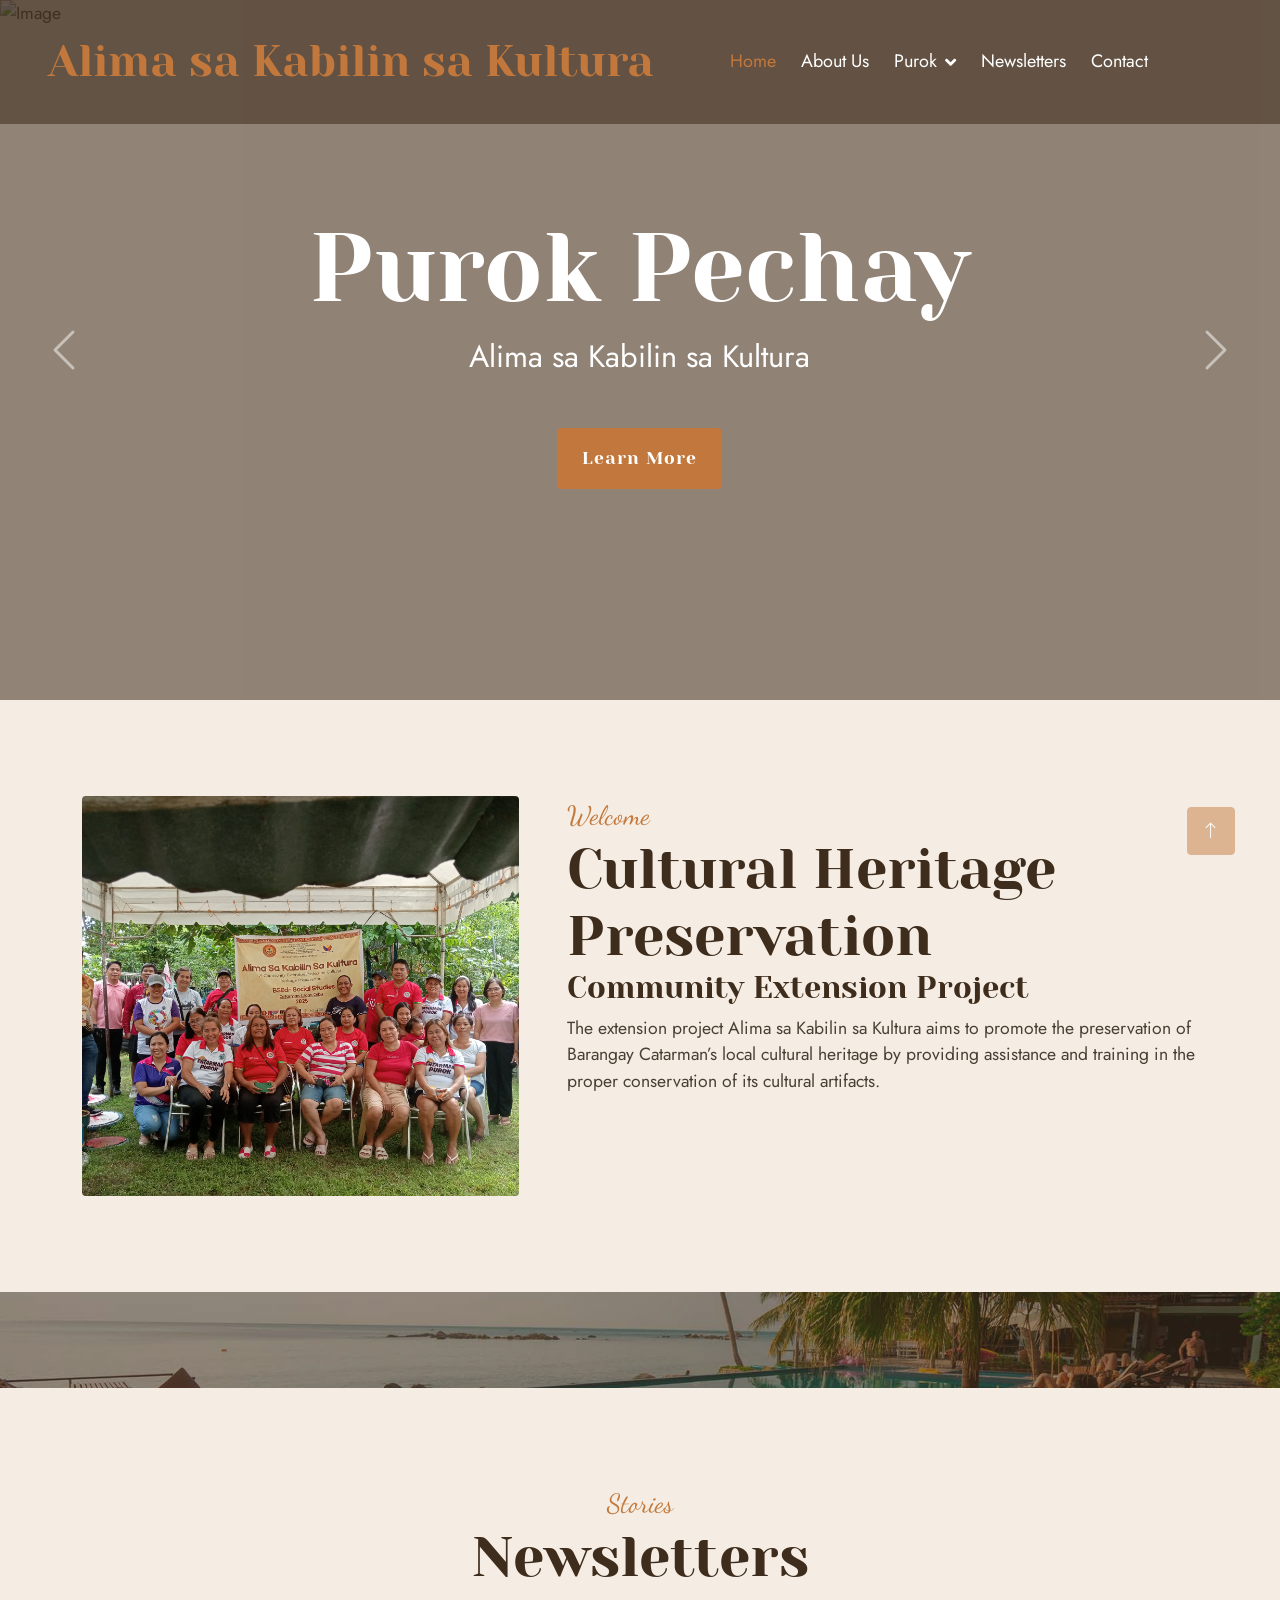
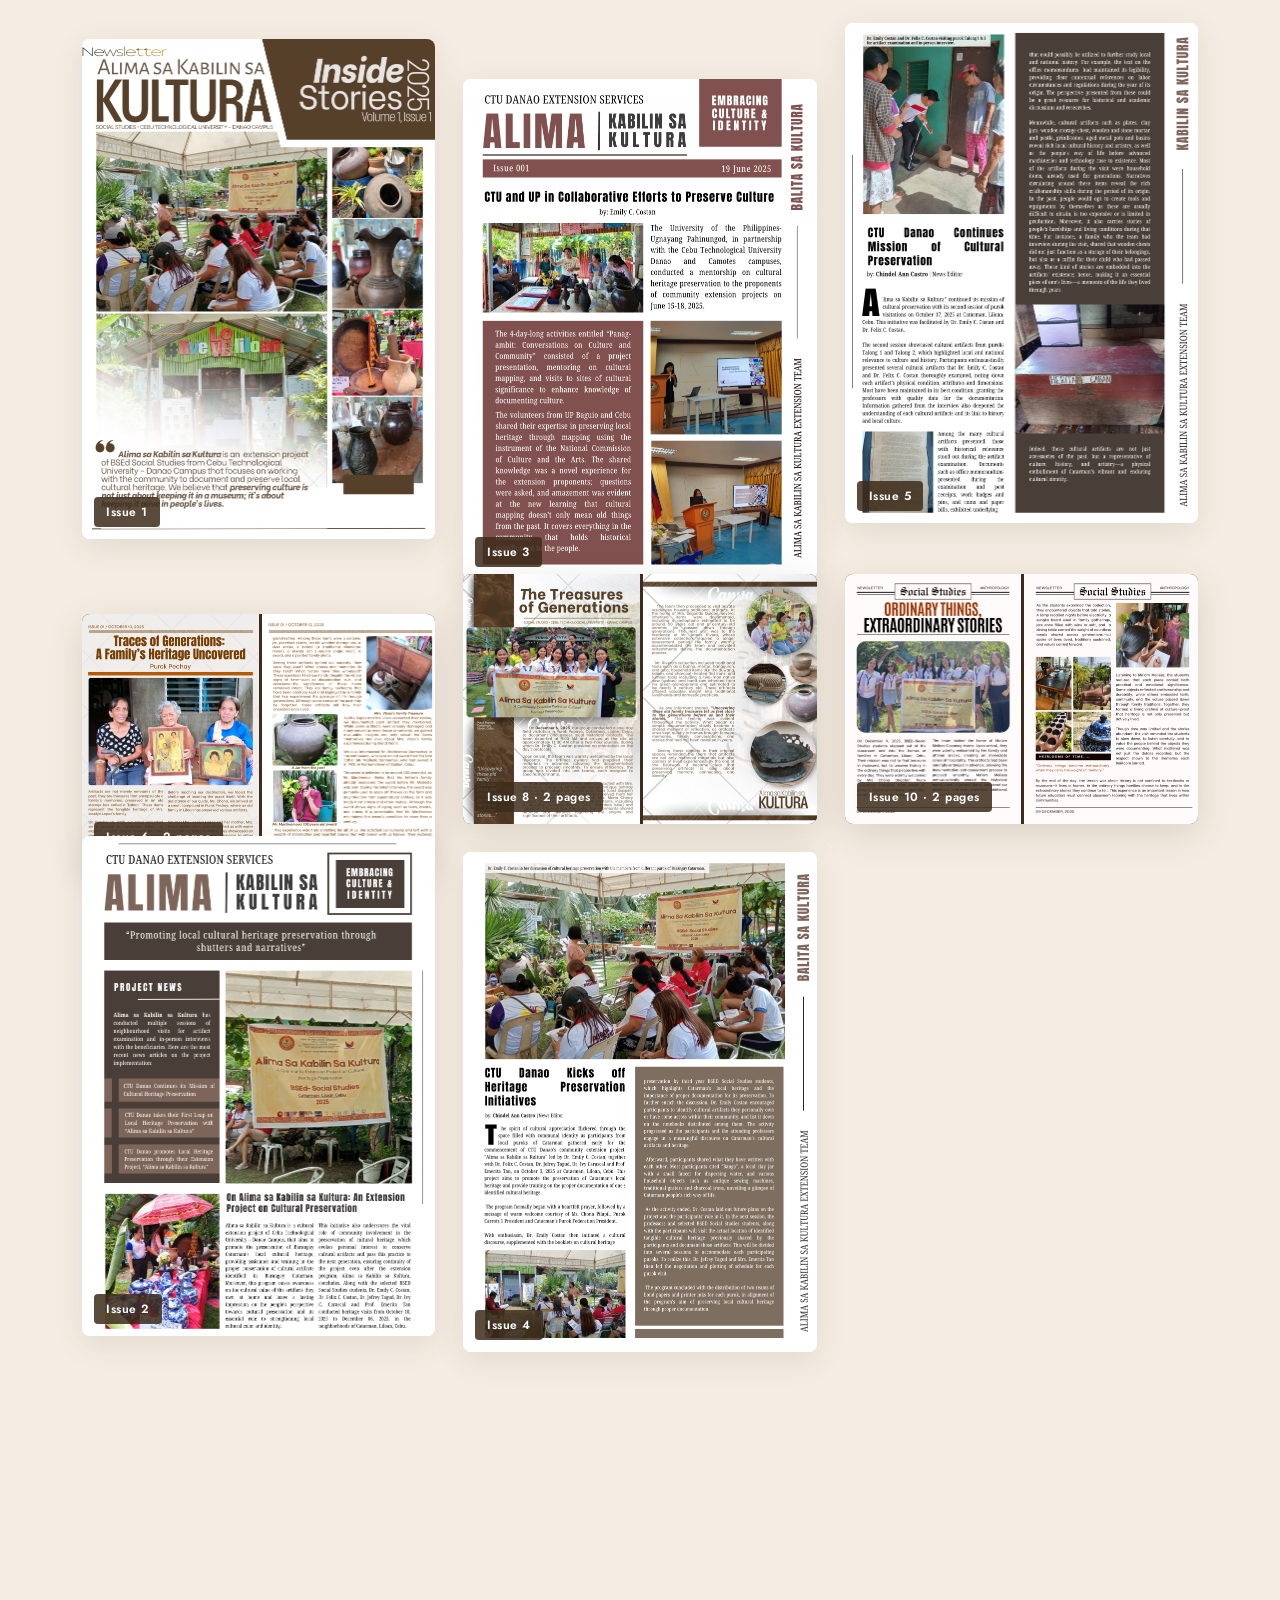
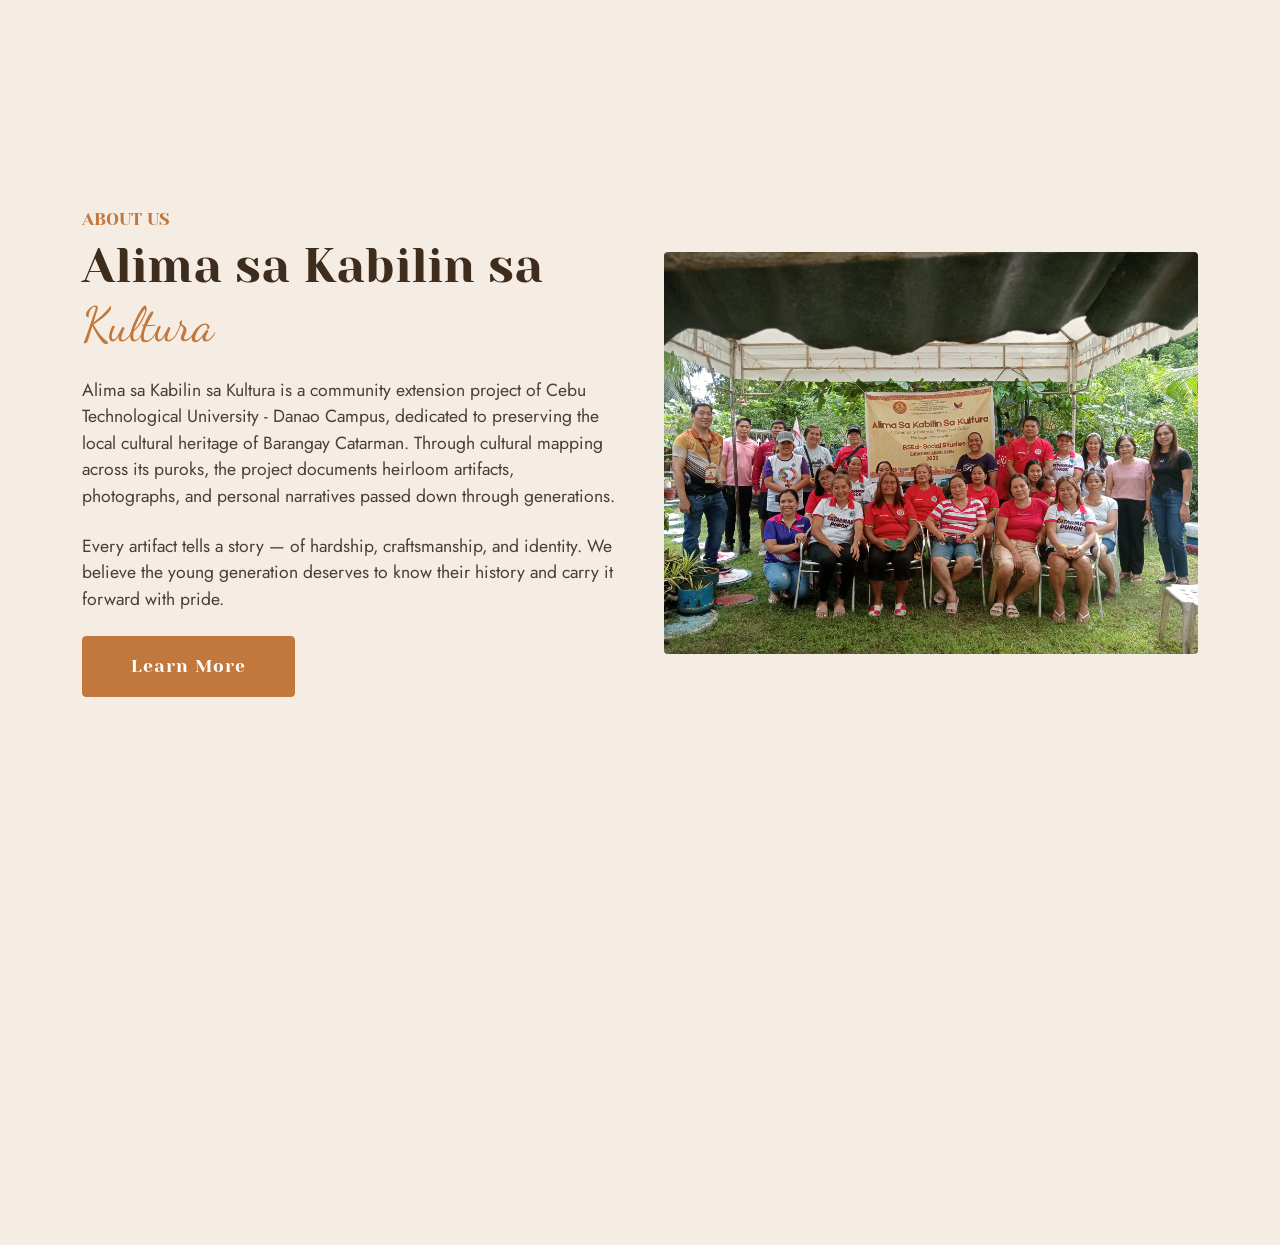
==== index.html @ 0d70cb4e "Initial commit" ====
<!DOCTYPE html>
<html lang="en">

<head>
    <meta charset="utf-8">
    <title>Alima sa Kabilin sa Kultura</title>
    <meta content="width=device-width, initial-scale=1.0" name="viewport">
    <meta content="" name="keywords">
    <meta content="" name="description">

    <!-- Favicon -->
    <link href="img/favicon.ico" rel="icon">

    <!-- Google Web Fonts -->
    <link rel="preconnect" href="https://fonts.googleapis.com">
    <link rel="preconnect" href="https://fonts.gstatic.com" crossorigin>
    <link href="https://fonts.googleapis.com/css2?family=Jost&family=Yeseva+One&family=Dancing+Script&display=swap" rel="stylesheet">

    <!-- Icon Font Stylesheet -->
    <link href="https://cdnjs.cloudflare.com/ajax/libs/font-awesome/5.10.0/css/all.min.css" rel="stylesheet">
    <link rel="stylesheet" href="https://cdn.jsdelivr.net/npm/bootstrap-icons@1.13.1/font/bootstrap-icons.min.css">

    <!-- Libraries Stylesheet -->
    <link href="lib/animate/animate.min.css" rel="stylesheet">

    <!-- Customized Bootstrap Stylesheet -->
    <link href="css/bootstrap.min.css" rel="stylesheet">

    <!-- Template Stylesheet -->
    <link href="css/style.css" rel="stylesheet">
</head>

<body>
    <!-- Spinner Start -->
    <div id="spinner" class="show bg-light position-fixed translate-middle w-100 vh-100 top-50 start-50 d-flex align-items-center justify-content-center">
        <div class="spinner-border text-primary" style="width: 3rem; height: 3rem;" role="status">
            <span class="sr-only">Loading...</span>
        </div>
    </div>
    <!-- Spinner End -->


    <!-- Header Start -->
     <div class="container-fluid p-0">
        <nav class="navbar navbar-expand-lg navbar-dark px-lg-5">
            <a href="index.html" class="navbar-brand ms-4 ms-lg-0">
                <h1 class="mb-0 text-primary">Alima sa Kabilin sa Kultura</h1>
            </a>
            <button type="button" class="navbar-toggler me-4" data-bs-toggle="collapse" data-bs-target="#navbarCollapse">
                <span class="navbar-toggler-icon"></span>
            </button>
            <div class="collapse navbar-collapse" id="navbarCollapse">
                <div class="navbar-nav mx-auto p-4 p-lg-0">
                    <a href="index.html" class="nav-item nav-link active">Home</a>
                    <a href="#about" class="nav-item nav-link">About Us</a>
                
                    <div class="nav-item dropdown">
                        <a href="#" class="nav-link dropdown-toggle" data-bs-toggle="dropdown">Purok</a>
                        <div class="dropdown-menu m-0">
                            <a href="pages/pechay/pechay.html" class="dropdown-item">Purok Pechay</a>
                            <a href="pages/carrots1/carrots1.html" class="dropdown-item">Purok Carrots 1</a>
                            <a href="pages/carrots3/carrots3.html" class="dropdown-item">Purok Carrots 3</a>
                            <a href="pages/papaya/papaya.html" class="dropdown-item">Purok Papaya</a>
                            <a href="pages/carlosville/carlosville.html" class="dropdown-item">Purok Carlosville</a>
                            <a href="#" class="dropdown-item">Purok Talong 1</a>
                            <a href="#" class="dropdown-item">Purok Talong 2</a>
                        </div>
                    </div>
                
                    <a href="#newsletters" class="nav-item nav-link">Newsletters</a>
                    <a href="#contact" class="nav-item nav-link">Contact</a>
                </div>
                
            </div>
        </nav>

        <div id="header-carousel" class="carousel slide" data-bs-ride="carousel">
            <div class="carousel-inner">
                <div class="carousel-item active">
                    <img class="w-100" src="img/pechay/pechay_1.jpg" alt="Image">
                    <div class="carousel-caption">
                        <div class="row h-100 align-items-center justify-content-center">
                            <div class="col-10 col-md-8">
                                <h1 class="display-1 text-white animated slideInDown">Purok Pechay</h1>
                                <p class="fs-3 mb-5 animated slideInDown">Alima sa Kabilin sa Kultura</p>
                                <a href="pages/pechay/pechay.html" class="btn btn-primary py-3 px-4 animated slideInDown">Learn More</a>
                            </div>
                        </div>
                    </div>
                </div>
                <div class="carousel-item">
                    <img class="w-100" src="img/carrots1/carrots1_1.jpg" alt="Image">
                    <div class="carousel-caption">
                        <div class="row h-100 align-items-center justify-content-center">
                            <div class="col-10 col-md-8">
                                <h1 class="display-1 text-white animated slideInDown">Purok Carrots 1</h1>
                                <p class="fs-3 mb-5 animated slideInDown">Alima sa Kabilin sa Kultura</p>
                                <a href="pages/carrots1/carrots1.html" class="btn btn-primary py-3 px-4 animated slideInDown">Learn More</a>
                            </div>
                        </div>
                    </div>
                </div>
                <div class="carousel-item">
                    <img class="w-100" src="img/carrots3/carrots3_1.jpg" alt="Image">
                    <div class="carousel-caption">
                        <div class="row h-100 align-items-center justify-content-center">
                            <div class="col-10 col-md-8">
                                <h1 class="display-1 text-white animated slideInDown">Purok Carrots 3</h1>
                                <p class="fs-3 mb-5 animated slideInDown">Alima sa Kabilin sa Kultura</p>
                                <a href="pages/carrots3/carrots3.html" class="btn btn-primary py-3 px-4 animated slideInDown">Learn More</a>
                            </div>
                        </div>
                    </div>
                </div>
                <div class="carousel-item">
                    <img class="w-100" src="img/papaya/papaya_1.jpg" alt="Image">
                    <div class="carousel-caption">
                        <div class="row h-100 align-items-center justify-content-center">
                            <div class="col-10 col-md-8">
                                <h1 class="display-1 text-white animated slideInDown">Purok Papaya</h1>
                                <p class="fs-3 mb-5 animated slideInDown">Tribute to the people of Purok Papaya and their rich cultural heritage</p>
                                <a href="pages/papaya/papaya.html" class="btn btn-primary py-3 px-4 animated slideInDown">Learn More</a>
                            </div>
                        </div>
                    </div>
                </div>
                <div class="carousel-item">
                    <img class="w-100" src="img/carlosville/carlosville_1.jpg" alt="Image">
                    <div class="carousel-caption">
                        <div class="row h-100 align-items-center justify-content-center">
                            <div class="col-10 col-md-8">
                                <h1 class="display-1 text-white animated slideInDown">Purok Carlosville</h1>
                                <p class="fs-3 mb-5 animated slideInDown">Alima sa Kabilin sa Kultura</p>
                                <a href="pages/carlosville/carlosville.html" class="btn btn-primary py-3 px-4 animated slideInDown">Learn More</a>
                            </div>
                        </div>
                    </div>
                </div>
            </div>
            <button class="carousel-control-prev" type="button" data-bs-target="#header-carousel"
                data-bs-slide="prev">
                <span class="carousel-control-prev-icon" aria-hidden="true"></span>
                <span class="visually-hidden">Previous</span>
            </button>
            <button class="carousel-control-next" type="button" data-bs-target="#header-carousel"
                data-bs-slide="next">
                <span class="carousel-control-next-icon" aria-hidden="true"></span>
                <span class="visually-hidden">Next</span>
            </button>
        </div>
     </div>
    <!-- Header End -->


    <!-- About Start -->
    <div class="container-fluid py-6">
        <div class="container">
            <div class="row g-5">
                <div class="col-lg-5 wow fadeIn" data-wow-delay="0.1s" style="min-height: 400px;">
                    <div class="position-relative h-100">
                        <img class="img-fluid rounded position-absolute w-100 h-100" src="img/allpuroks/signature1.jpg" style="object-fit: cover;" alt="">
                    </div>
                </div>
                <div class="col-lg-7 wow fadeIn" data-wow-delay="0.3s">
                    <p class="fs-4 font-dancing-script text-primary mb-0">Welcome</p>
                    <h1 class="display-4 mb-0">Cultural Heritage Preservation</h1>
                    <h3>Community Extension Project</h3>
                    <p>The extension project Alima sa Kabilin sa Kultura aims to promote the preservation of Barangay Catarman’s local cultural heritage by providing assistance and training in the proper conservation of its cultural artifacts.</p>
                
                </div>
            </div>
        </div>
    </div>
    <!-- About End -->


    <!-- Fact Start -->
    <div class="container-fluid fact-counter py-5">
        <div class="container">
            <div class="row g-5">
                
            </div>
        </div>
    </div>
    <!-- Fact Start -->


    <!-- Newsletter Start -->
    <div id="newsletters" class="container-fluid py-6">
        <div class="container">
            <div class="text-center mx-auto wow fadeIn" data-wow-delay="0.1s" style="max-width: 600px;">
                <p class="fs-4 font-dancing-script text-primary mb-0">Stories</p>
                <h1 class="display-4 mb-5">Newsletters</h1>
            </div>
            <div class="newsletter-stagger">
                <article class="newsletter-item wow fadeIn" data-wow-delay="0.1s">
                    <button type="button" class="newsletter-card" data-bs-toggle="modal" data-bs-target="#newsletterModal" data-images="img/newsletter/1.png" data-title="Volume 1, Issue 1">
                        <img src="img/newsletter/1.png" alt="Newsletter Volume 1, Issue 1">
                        <span class="newsletter-badge">Issue 1</span>
                    </button>
                </article>
                <article class="newsletter-item newsletter-item--spread wow fadeIn" data-wow-delay="0.15s">
                    <button type="button" class="newsletter-card newsletter-card--spread" data-bs-toggle="modal" data-bs-target="#newsletterModal" data-images="img/newsletter/6.1.png|img/newsletter/6.2.png" data-title="Issue 6">
                        <div class="newsletter-spread">
                            <img src="img/newsletter/6.1.png" alt="Newsletter Issue 6, page 1">
                            <img src="img/newsletter/6.2.png" alt="Newsletter Issue 6, page 2">
                        </div>
                        <span class="newsletter-badge">Issue 6 · 2 pages</span>
                    </button>
                </article>
                <article class="newsletter-item wow fadeIn" data-wow-delay="0.2s">
                    <button type="button" class="newsletter-card" data-bs-toggle="modal" data-bs-target="#newsletterModal" data-images="img/newsletter/2.png" data-title="Issue 2">
                        <img src="img/newsletter/2.png" alt="Newsletter Issue 2">
                        <span class="newsletter-badge">Issue 2</span>
                    </button>
                </article>
                <article class="newsletter-item newsletter-item--spread wow fadeIn" data-wow-delay="0.25s">
                    <button type="button" class="newsletter-card newsletter-card--spread" data-bs-toggle="modal" data-bs-target="#newsletterModal" data-images="img/newsletter/7.1.png|img/newsletter/7.2.png" data-title="Issue 7">
                        <div class="newsletter-spread">
                            <img src="img/newsletter/7.1.png" alt="Newsletter Issue 7, page 1">
                            <img src="img/newsletter/7.2.png" alt="Newsletter Issue 7, page 2">
                        </div>
                        <span class="newsletter-badge">Issue 7 · 2 pages</span>
                    </button>
                </article>
                <article class="newsletter-item wow fadeIn" data-wow-delay="0.3s">
                    <button type="button" class="newsletter-card" data-bs-toggle="modal" data-bs-target="#newsletterModal" data-images="img/newsletter/3.png" data-title="Issue 3">
                        <img src="img/newsletter/3.png" alt="Newsletter Issue 3">
                        <span class="newsletter-badge">Issue 3</span>
                    </button>
                </article>
                <article class="newsletter-item newsletter-item--spread wow fadeIn" data-wow-delay="0.35s">
                    <button type="button" class="newsletter-card newsletter-card--spread" data-bs-toggle="modal" data-bs-target="#newsletterModal" data-images="img/newsletter/8.1.png|img/newsletter/8.2.png" data-title="Issue 8">
                        <div class="newsletter-spread">
                            <img src="img/newsletter/8.1.png" alt="Newsletter Issue 8, page 1">
                            <img src="img/newsletter/8.2.png" alt="Newsletter Issue 8, page 2">
                        </div>
                        <span class="newsletter-badge">Issue 8 · 2 pages</span>
                    </button>
                </article>
                <article class="newsletter-item wow fadeIn" data-wow-delay="0.4s">
                    <button type="button" class="newsletter-card" data-bs-toggle="modal" data-bs-target="#newsletterModal" data-images="img/newsletter/4.png" data-title="Issue 4">
                        <img src="img/newsletter/4.png" alt="Newsletter Issue 4">
                        <span class="newsletter-badge">Issue 4</span>
                    </button>
                </article>
                <article class="newsletter-item newsletter-item--spread wow fadeIn" data-wow-delay="0.45s">
                    <button type="button" class="newsletter-card newsletter-card--spread" data-bs-toggle="modal" data-bs-target="#newsletterModal" data-images="img/newsletter/9.1.png|img/newsletter/9.2.png" data-title="Issue 9">
                        <div class="newsletter-spread">
                            <img src="img/newsletter/9.1.png" alt="Newsletter Issue 9, page 1">
                            <img src="img/newsletter/9.2.png" alt="Newsletter Issue 9, page 2">
                        </div>
                        <span class="newsletter-badge">Issue 9 · 2 pages</span>
                    </button>
                </article>
                <article class="newsletter-item wow fadeIn" data-wow-delay="0.5s">
                    <button type="button" class="newsletter-card" data-bs-toggle="modal" data-bs-target="#newsletterModal" data-images="img/newsletter/5.png" data-title="Issue 5">
                        <img src="img/newsletter/5.png" alt="Newsletter Issue 5">
                        <span class="newsletter-badge">Issue 5</span>
                    </button>
                </article>
                <article class="newsletter-item newsletter-item--spread wow fadeIn" data-wow-delay="0.55s">
                    <button type="button" class="newsletter-card newsletter-card--spread" data-bs-toggle="modal" data-bs-target="#newsletterModal" data-images="img/newsletter/10.1.png|img/newsletter/10.2.png" data-title="Issue 10">
                        <div class="newsletter-spread">
                            <img src="img/newsletter/10.1.png" alt="Newsletter Issue 10, page 1">
                            <img src="img/newsletter/10.2.png" alt="Newsletter Issue 10, page 2">
                        </div>
                        <span class="newsletter-badge">Issue 10 · 2 pages</span>
                    </button>
                </article>
            </div>
        </div>
    </div>
    <!-- Newsletter End -->

    <!-- About Start -->
    <div id="about" class="container-xxl py-5">
        <div class="container">
            <div class="row g-5 align-items-center">
                <div class="col-lg-6">
                    <h6 class="text-primary text-uppercase">About Us</h6>
                    <h1 class="display-5 mb-4">Alima sa Kabilin sa <span class="font-dancing-script text-primary">Kultura</span></h1>
                    <p class="mb-4">
                        Alima sa Kabilin sa Kultura is a community extension project of Cebu Technological 
                        University - Danao Campus, dedicated to preserving the local cultural heritage of 
                        Barangay Catarman. Through cultural mapping across its puroks, the project documents 
                        heirloom artifacts, photographs, and personal narratives passed down through generations.
                    </p>
                    <p class="mb-4">
                        Every artifact tells a story — of hardship, craftsmanship, and identity. We believe the 
                        young generation deserves to know their history and carry it forward with pride.
                    </p>
                    <a href="pages/about/about.html" class="btn btn-primary py-3 px-5">Learn More</a>
                </div>
                <div class="col-lg-6">
                    <img class="img-fluid rounded" src="img/allpuroks/signature1.jpg" alt="Cultural Heritage Preservation">
                </div>
            </div>
        </div>
    </div>
    <!-- About End -->


    <!-- Footer Start -->
    <div class="container-fluid bg-dark text-light footer pt-5 wow fadeIn" data-wow-delay="0.1s">
        <div id="contact" class="container py-5">
            <div class="container py-5">
                <div class="row g-4">
            
                    <!-- About -->
                    <div class="col-lg-6 col-md-12">
                        <h4 class="text-white mb-4">Alima sa Kabilin sa Kultura</h4>
                        <p>
                            A community extension project of Cebu Technological University - Danao Campus
                            dedicated to documenting and preserving the cultural heritage of Barangay Catarman.
                        </p>
                    </div>
            
                    <!-- Contact -->
                    <div class="col-lg-3 col-md-6">
                        <h4 class="text-white mb-4">Contact Us</h4>
            
                        <p>
                            <i class="fa fa-map-marker-alt me-2"></i>
                            Carmen, Cebu
                        </p>
            
                        <p>
                            <i class="fa fa-phone-alt me-2"></i>
                            +63 933 579 6610
                        </p>
            
                        <p>
                            <i class="fa fa-envelope me-2"></i>
                            emily.costan@ctu.edu.ph
                        </p>
                    </div>
            
                    <!-- Quick Links -->
                    <div class="col-lg-3 col-md-6">
                        <h4 class="text-white mb-4">Quick Links</h4>
            
                        <a class="btn btn-link" href="#about">About Us</a>
                        <a class="btn btn-link" href="#newsletters">Newsletters</a>
                        <a class="btn btn-link" href="#contact">Contact</a>
                    </div>
            
                </div>
            </div>
        </div>
        <div class="container">
            <div class="copyright">
                <div class="row">
                    <div class="col-md-6 text-center text-md-start mb-3 mb-md-0">
                        &copy; <a href="#">Alima sa Kabilin sa Kultura</a>, All Right Reserved.
                    </div>
                    <div class="col-md-6 text-center text-md-end">
                        <!--/*** The author’s attribution link below must remain intact on your website. ***/-->
                        <!--/*** If you wish to remove this credit link, please purchase the Pro Version from https://htmlcodex.com/downloading/?item=3928 ***/-->
                        Designed By <a href="https://htmlcodex.com">HTML Codex</a>
                    </div>
                </div>
            </div>
        </div>
    </div>
    <!-- Footer End -->


    <!-- Back to Top -->
    <a href="#" class="btn btn-primary btn-lg-square back-to-top"><i class="bi bi-arrow-up"></i></a>


    <!-- Newsletter Modal -->
    <div class="modal fade" id="newsletterModal" tabindex="-1" aria-labelledby="newsletterModalLabel" aria-hidden="true">
        <div class="modal-dialog modal-dialog-centered modal-xl">
            <div class="modal-content bg-transparent border-0">
                <div class="modal-header border-0 pb-0">
                    <h5 class="modal-title text-white" id="newsletterModalLabel"></h5>
                    <button type="button" class="btn-close btn-close-white" data-bs-dismiss="modal" aria-label="Close"></button>
                </div>
                <div class="modal-body newsletter-modal-body pt-2"></div>
            </div>
        </div>
    </div>


    <!-- JavaScript Libraries -->
    <script src="https://code.jquery.com/jquery-3.4.1.min.js"></script>
    <script src="https://cdn.jsdelivr.net/npm/bootstrap@5.0.0/dist/js/bootstrap.bundle.min.js"></script>
    <script src="lib/wow/wow.min.js"></script>
    <script src="lib/easing/easing.min.js"></script>
    <script src="lib/waypoints/waypoints.min.js"></script>

    <!-- Template Javascript -->
    <script src="js/main.js"></script>
</body>

</html>
---- css/style.css ----
/********** Template CSS **********/

:root {
    --bs-primary: #C2783C;
    --bs-dark: #3E2C1C;
    --bs-light: #F5EDE3;
    --bs-secondary: #7A6A56;
    --rustic-overlay: rgba(62, 44, 28, 0.55);
}

body {
    background-color: var(--bs-light);
    color: #4A3F35;
}

.back-to-top {
    position: fixed !important;
    display: none;
    right: 45px;
    bottom: 45px;
    z-index: 99;
}


/*** Spinner ***/
#spinner {
    opacity: 0;
    visibility: hidden;
    transition: opacity .5s ease-out, visibility 0s linear .5s;
    z-index: 99999;
}

#spinner.show {
    transition: opacity .5s ease-out, visibility 0s linear 0s;
    visibility: visible;
    opacity: 1;
}


/*** M, P, Fonts ***/
.mt-6 {
    margin-top: 6rem;
}

.mb-6 {
    margin-bottom: 6rem;
}

.my-6 {
    margin-top: 6rem;
    margin-bottom: 6rem;
}

.pt-6 {
    padding-top: 6rem;
}

.pb-6 {
    padding-bottom: 6rem;
}

.py-6 {
    padding-top: 6rem;
    padding-bottom: 6rem;
}

.font-dancing-script {
    font-family: "Dancing Script", cursive;
    font-optical-sizing: auto;
    font-weight: 400;
    font-style: normal;
}


/*** Button ***/
.btn.btn-dark,
.btn.btn-primary {
    position: relative;
    font-family: 'Yeseva One', serif;
    color: #FFFFFF;
    letter-spacing: 1px;
}

.btn-square {
    width: 38px;
    height: 38px;
}

.btn-sm-square {
    width: 32px;
    height: 32px;
}

.btn-lg-square {
    width: 48px;
    height: 48px;
}

.btn-square,
.btn-sm-square,
.btn-lg-square {
    padding: 0;
    display: flex;
    align-items: center;
    justify-content: center;
    font-weight: normal;
}

/*** Navbar ***/
.navbar {
    position: absolute;
    width: 100%;
    top: 0;
    left: 0;
    z-index: 9;
    transition: .5s;
    background: var(--rustic-overlay);
}

.navbar .navbar-nav .nav-link {
    margin-right: 25px;
    padding: 40px 0;
    color: var(--bs-white);
    font-size: 18px;
    outline: none;
    transition: .5s;
}

.navbar .navbar-nav .nav-link:hover,
.navbar .navbar-nav .nav-link.active {
    color: var(--bs-primary);
}

@media (max-width: 991.98px) {
    .navbar .navbar-nav .nav-link,
    .navbar.bg-dark .navbar-nav .nav-link {
        margin-right: 0;
        padding: 10px 0;
    }

    .navbar .navbar-nav {
        margin-top: 8px;
        border-top: 1px solid var(--bs-light);
    }
}

@media (min-width: 992px) {
    .navbar.bg-dark .navbar-nav .nav-link {
        padding: 20px 0;
    }

    .navbar .nav-item .dropdown-menu {
        display: block;
        border: none;
        margin-top: 0;
        top: 150%;
        opacity: 0;
        visibility: hidden;
        transition: .5s;
    }

    .navbar .nav-item:hover .dropdown-menu {
        top: 100%;
        visibility: visible;
        transition: .5s;
        opacity: 1;
    }
}

.navbar .dropdown-toggle::after {
    border: none;
    content: "\f107";
    font-family: "Font Awesome 5 Free";
    font-weight: 900;
    vertical-align: middle;
    margin-left: 8px;
}


/*** Header ***/
.carousel-caption {
    top: 0;
    left: 0;
    right: 0;
    bottom: 0;
    background: var(--rustic-overlay);
    z-index: 1;
}

.carousel-control-prev,
.carousel-control-next {
    width: 10%;
}

.carousel-control-prev-icon,
.carousel-control-next-icon {
    width: 3rem;
    height: 3rem;
}

@media (min-width: 1200px) {
    .carousel-caption .display-1 {
        font-size: 6rem;
    }
}

/* Fixed-size carousel images across all breakpoints */
#header-carousel .carousel-item {
    position: relative;
    min-height: 700px;
}

#header-carousel .carousel-item img {
    position: absolute;
    top: 0;
    left: 0;
    width: 100%;
    height: 100%;
    object-fit: cover;
    object-position: center;
}

@media (max-width: 992px) {
    #header-carousel .carousel-item {
        min-height: 500px;
    }
}

@media (max-width: 576px) {
    #header-carousel .carousel-item {
        min-height: 400px;
    }
}


/*** Fact ***/
.fact-counter {
    background: linear-gradient(var(--rustic-overlay), var(--rustic-overlay)), url(../img/carousel-2.jpg) center center no-repeat;
    background-size: cover;
}


/*** Room ***/
.room-item {
    box-shadow: 0 0 30px rgba(0, 0, 0, .05);
    transition: .5s;
}

.room-item:hover {
    box-shadow: 0 0 30px rgba(0, 0, 0, .1);
}

.room-item .room-detail img {
    transition: .5s;
}

.room-item:hover .room-detail img {
    transform: scale(1.2);
}

.room-item .room-detail .position-absolute {
    background: var(--rustic-overlay);
}


/*** Service ***/
.service-item {
    position: relative;
    box-shadow: 0 0 30px rgba(0, 0, 0, .05);
    transition: .5s;
}

.service-item::before {
    position: absolute;
    content: "";
    width: 100%;
    height: 100%;
    top: 0;
    left: 0;
    background: var(--bs-primary);
    border-radius: 4px;
    z-index: 1;
}

.service-item::after {
    position: absolute;
    content: "";
    width: 100%;
    height: 100%;
    top: 0;
    left: 0;
    background: #FFFFFF;
    transition: .5s ease-out;
    z-index: 2;
}

.service-item:hover::after {
    width: 0;
    left: auto;
    right: 0;
}

.service-item * {
    position: relative;
    transition: .5s;
    z-index: 3;
}

.service-item:hover * {
    color: #FFFFFF !important;
}


/*** Feature ***/
@media (min-width: 992px) {
    .container.feature {
        max-width: 100% !important;
    }

    .feature-text  {
        padding-left: calc(((100% - 960px) / 2) + .75rem);
    }
}

@media (min-width: 1200px) {
    .feature-text  {
        padding-left: calc(((100% - 1140px) / 2) + .75rem);
    }
}

@media (min-width: 1400px) {
    .feature-text  {
        padding-left: calc(((100% - 1320px) / 2) + .75rem);
    }
}


/*** Blog ***/
.blog-item {
    box-shadow: 0 0 30px rgba(0, 0, 0, .05);
    transition: .5s;
}

.blog-item:hover {
    box-shadow: 0 0 30px rgba(0, 0, 0, .1);
}

.blog-item .blog-img {
    position: relative;
    margin-bottom: 3.5rem;
}

.blog-item .blog-meta {
    position: absolute;
    left: 0;
    bottom: -35px;
    width: 100%;
    height: 70px;
    z-index: 1;
}


/*** Contact ***/
@media (min-width: 992px) {
    .container.contact {
        max-width: 100% !important;
    }

    .contact-text  {
        padding-left: calc(((100% - 960px) / 2) + .75rem);
    }
}

@media (min-width: 1200px) {
    .contact-text  {
        padding-left: calc(((100% - 1140px) / 2) + .75rem);
    }
}

@media (min-width: 1400px) {
    .contact-text  {
        padding-left: calc(((100% - 1320px) / 2) + .75rem);
    }
}


/*** Footer ***/
.footer .btn.btn-link {
    display: block;
    margin-bottom: 5px;
    padding: 0;
    text-align: left;
    color: var(--bs-light);
    transition: .3s;
}

.footer .btn.btn-link::before {
    position: relative;
    content: "\f105";
    font-family: "Font Awesome 5 Free";
    font-weight: 900;
    margin-right: 10px;
}

.footer .btn.btn-link:hover {
    color: var(--bs-primary);
    letter-spacing: 1px;
    box-shadow: none;
}

.footer .copyright {
    padding: 25px 0;
    border-top: 1px solid rgba(256, 256, 256, .1);
}

.footer .copyright a {
    color: var(--bs-primary);
}

.footer .copyright a:hover {
    color: var(--bs-light);
}


/*** Newsletter ***/
.newsletter-stagger {
    column-count: 1;
    column-gap: 1.75rem;
}

@media (min-width: 768px) {
    .newsletter-stagger {
        column-count: 2;
    }
}

@media (min-width: 1200px) {
    .newsletter-stagger {
        column-count: 3;
    }
}

.newsletter-item {
    break-inside: avoid;
    margin-bottom: 1.75rem;
    display: inline-block;
    width: 100%;
}

.newsletter-item:nth-child(6n+2),
.newsletter-item:nth-child(6n+5) {
    transform: translateY(2.5rem);
}

.newsletter-item:nth-child(6n+3) {
    transform: translateY(-1rem);
}

@media (max-width: 767.98px) {
    .newsletter-item:nth-child(n) {
        transform: none;
    }
}

.newsletter-card {
    display: block;
    width: 100%;
    padding: 0;
    border: none;
    background: #fff;
    border-radius: 8px;
    overflow: hidden;
    box-shadow: 0 8px 30px rgba(62, 44, 28, 0.1);
    transition: transform .4s ease, box-shadow .4s ease;
    cursor: pointer;
    text-align: left;
    position: relative;
}

.newsletter-card:hover {
    transform: translateY(-6px);
    box-shadow: 0 16px 40px rgba(62, 44, 28, 0.18);
}

.newsletter-card > img {
    width: 100%;
    height: auto;
    display: block;
}

.newsletter-spread {
    display: flex;
    gap: 3px;
    background: var(--bs-dark);
}

.newsletter-spread img {
    flex: 1;
    width: 50%;
    height: auto;
    display: block;
    object-fit: cover;
}

@media (max-width: 575.98px) {
    .newsletter-spread {
        flex-direction: column;
    }

    .newsletter-spread img {
        width: 100%;
    }
}

.newsletter-badge {
    position: absolute;
    left: 12px;
    bottom: 12px;
    background: rgba(62, 44, 28, 0.85);
    color: #fff;
    font-size: 0.75rem;
    font-weight: 600;
    letter-spacing: 0.5px;
    padding: 6px 12px;
    border-radius: 4px;
}

.newsletter-item--spread .newsletter-card {
    box-shadow: 0 10px 36px rgba(62, 44, 28, 0.14);
}

@media (min-width: 768px) {
    .newsletter-item--spread {
        break-inside: avoid;
    }
}

#newsletterModal .modal-content {
    background: rgba(62, 44, 28, 0.92) !important;
    border-radius: 8px;
}

.newsletter-modal-body {
    display: flex;
    flex-wrap: wrap;
    gap: 0.5rem;
    justify-content: center;
    max-height: 80vh;
    overflow-y: auto;
}

.newsletter-modal-body img {
    max-width: 100%;
    height: auto;
    border-radius: 4px;
}

.newsletter-modal-body.newsletter-modal-body--spread img {
    flex: 1 1 calc(50% - 0.5rem);
    min-width: 260px;
}
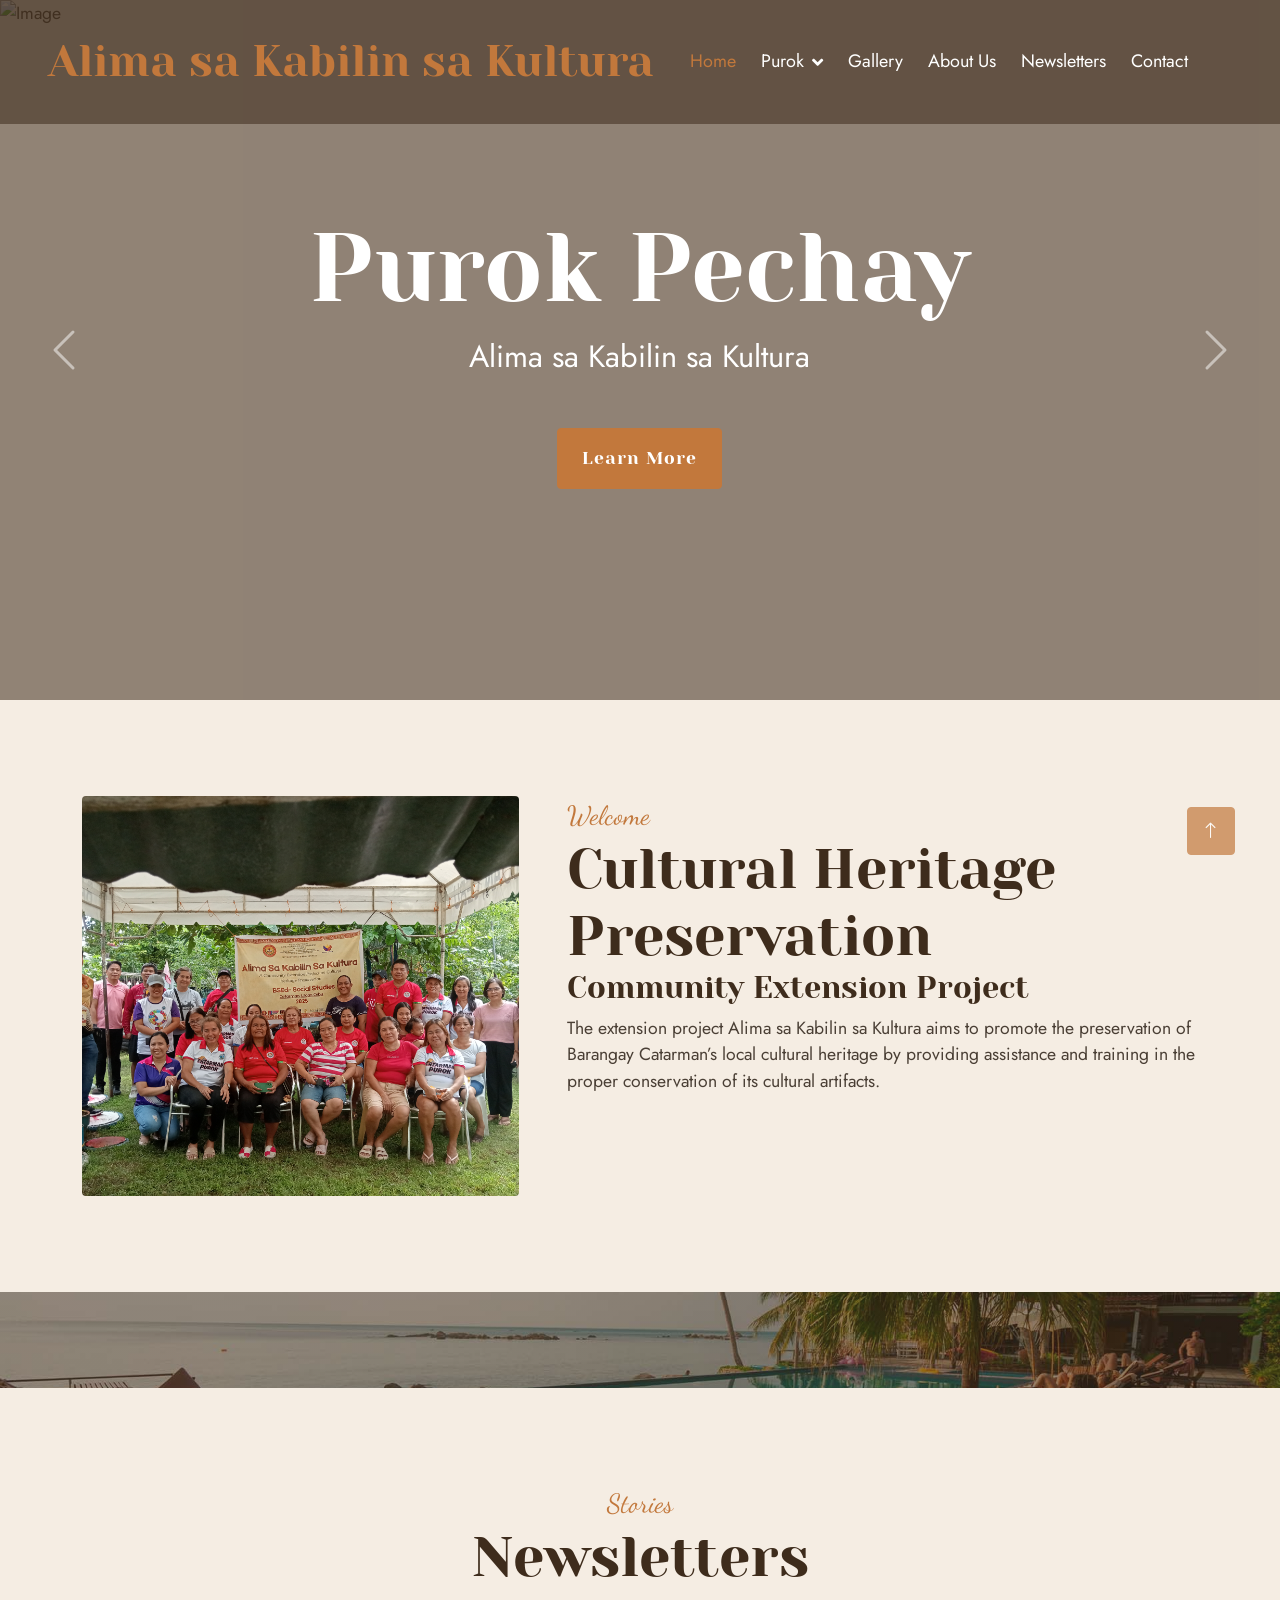
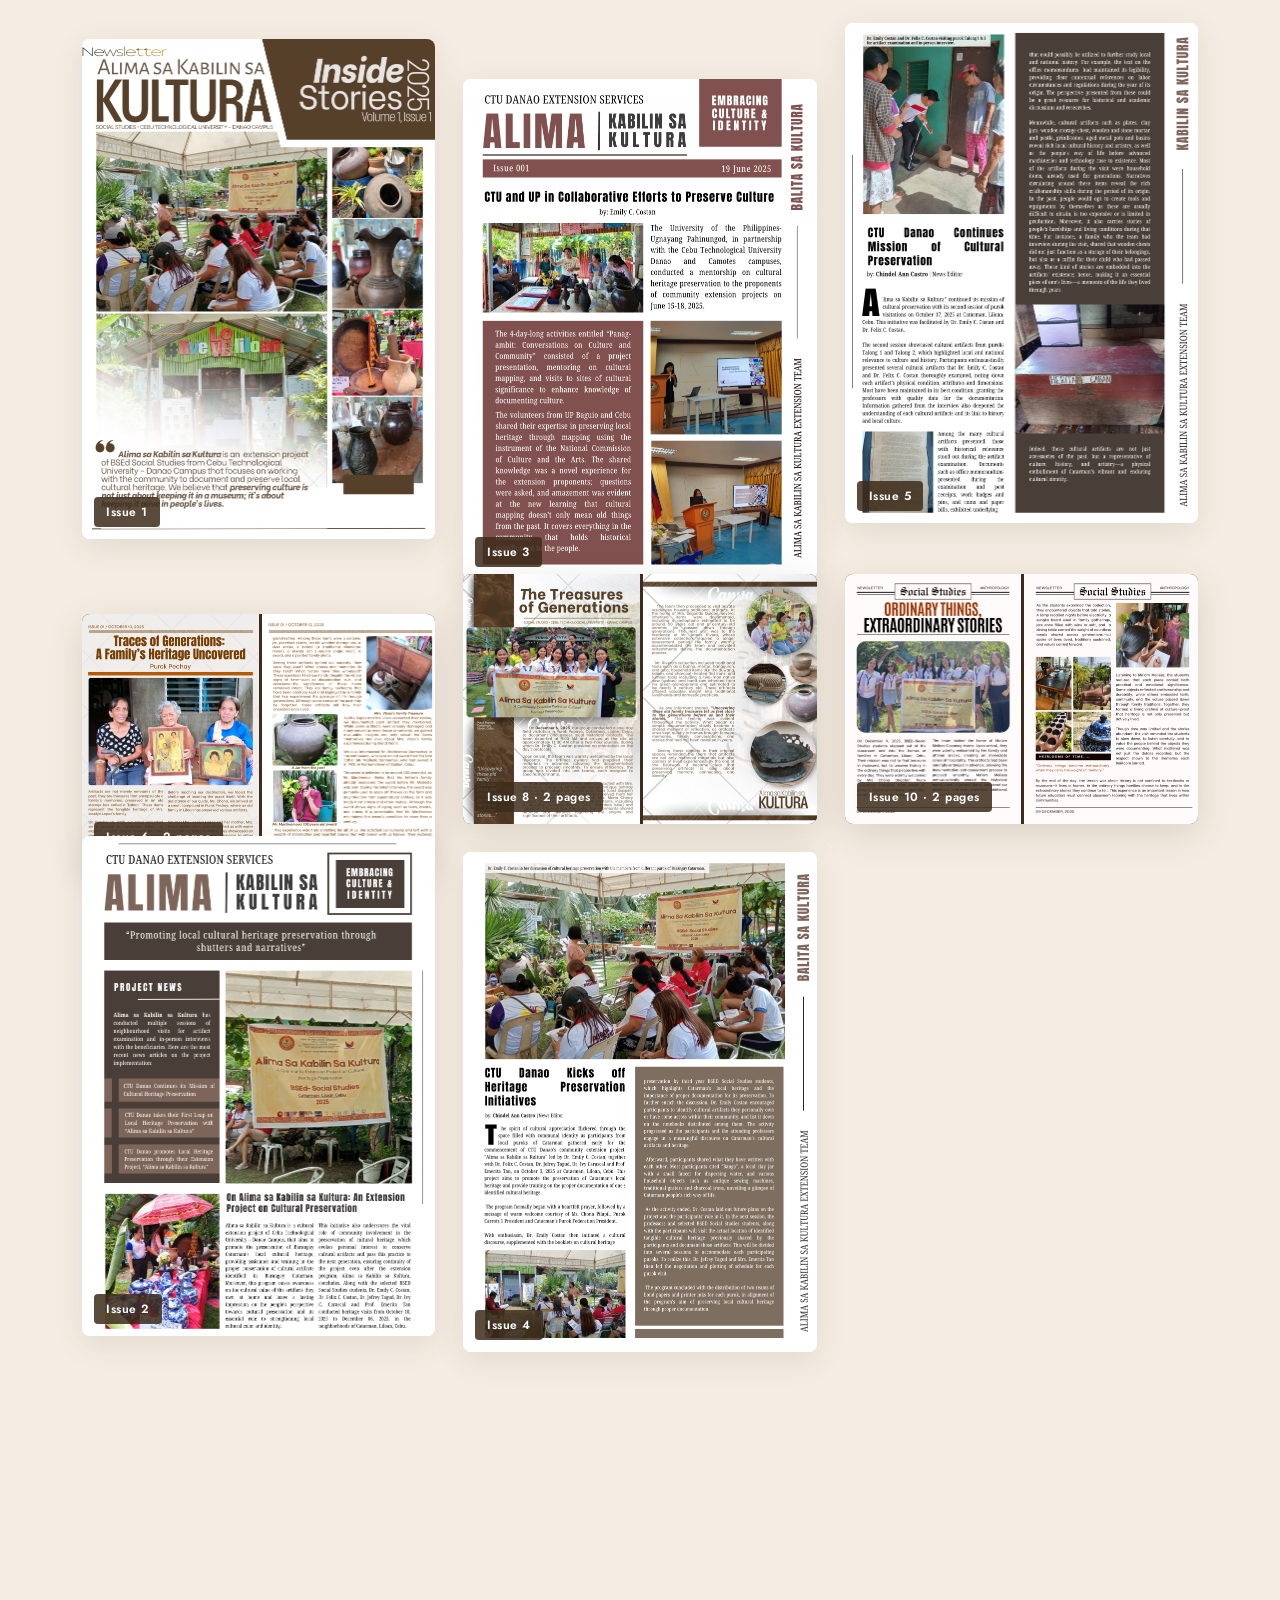
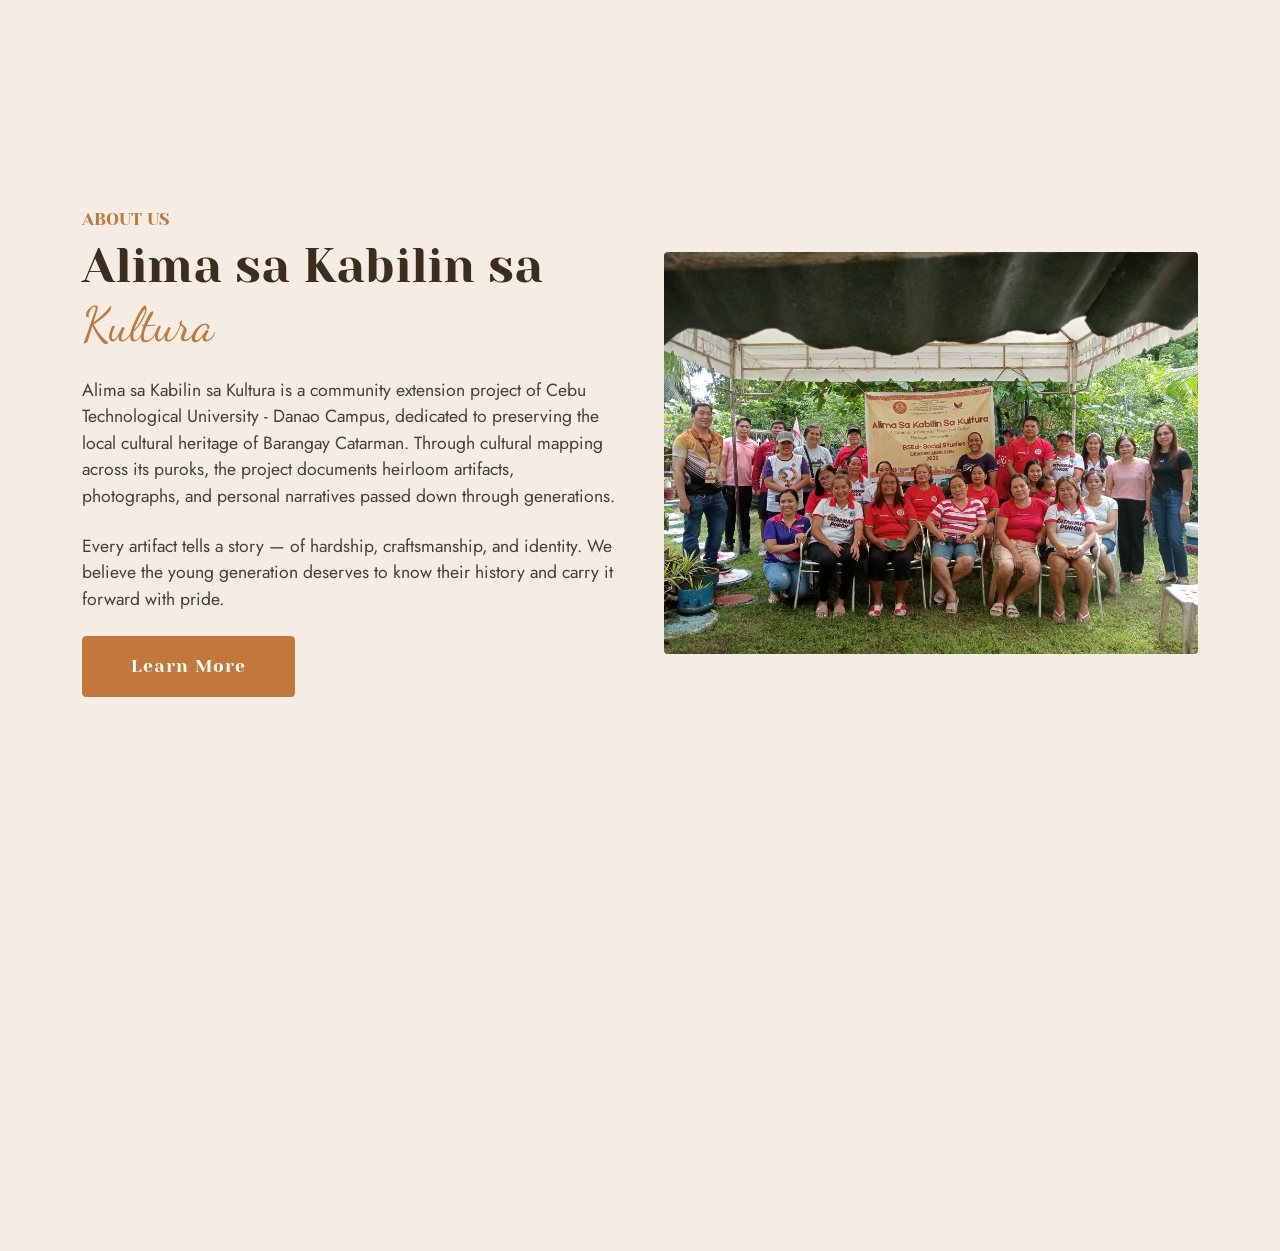
==== commit e8b325f0: "added gallery" ====
--- a/index.html
+++ b/index.html
@@ -52,7 +52,6 @@
             <div class="collapse navbar-collapse" id="navbarCollapse">
                 <div class="navbar-nav mx-auto p-4 p-lg-0">
                     <a href="index.html" class="nav-item nav-link active">Home</a>
-                    <a href="#about" class="nav-item nav-link">About Us</a>
                 
                     <div class="nav-item dropdown">
                         <a href="#" class="nav-link dropdown-toggle" data-bs-toggle="dropdown">Purok</a>
@@ -66,7 +65,9 @@
                             <a href="#" class="dropdown-item">Purok Talong 2</a>
                         </div>
                     </div>
-                
+
+                    <a href="pages/gallery/gallery.html" class="nav-item nav-link">Gallery</a>
+                    <a href="#about" class="nav-item nav-link">About Us</a>
                     <a href="#newsletters" class="nav-item nav-link">Newsletters</a>
                     <a href="#contact" class="nav-item nav-link">Contact</a>
                 </div>
@@ -340,6 +341,7 @@
                     <div class="col-lg-3 col-md-6">
                         <h4 class="text-white mb-4">Quick Links</h4>
             
+                        <a class="btn btn-link" href="pages/gallery/gallery.html">Gallery</a>
                         <a class="btn btn-link" href="#about">About Us</a>
                         <a class="btn btn-link" href="#newsletters">Newsletters</a>
                         <a class="btn btn-link" href="#contact">Contact</a>
@@ -395,4 +397,4 @@
     <script src="js/main.js"></script>
 </body>
 
-</html>+</html>
